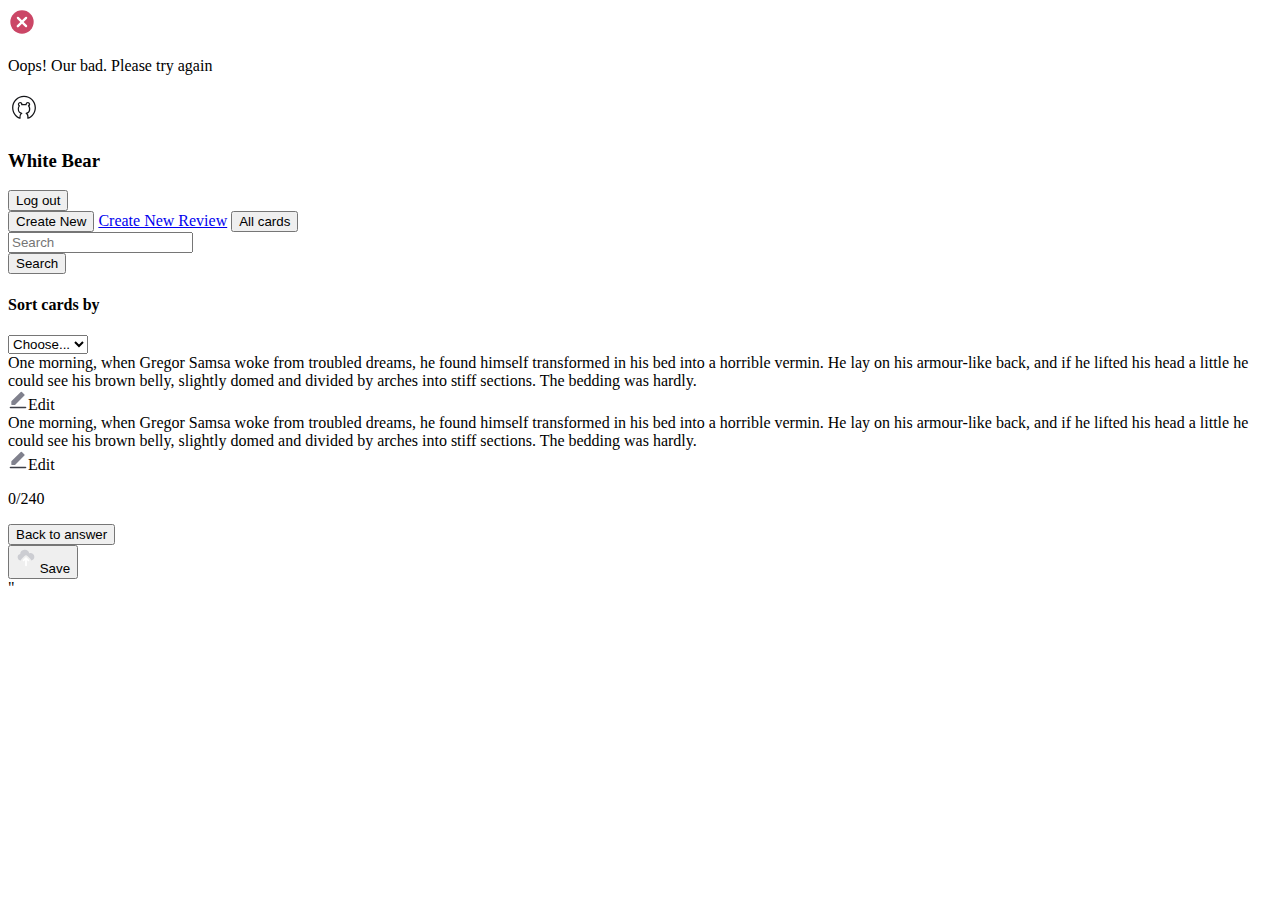
==== all-cards.html @ c9e0a58a "Created "all-cards"" ====
<html lang="en">
  <head>
    <meta charset="UTF-8" />
    <meta name="viewport" content="width=device-width, initial-scale=1.0" />
    <link rel="stylesheet" href="./style/dist.css" />
    <title>White Bear Start</title>
  </head>
  <body>
    <div
      class="w-100 bg-danger py-4 d-none justify-content-center fixed-top"
      id="overlay-success"
    >
      <img src="/icons/error.svg" width="28px" style="margin-bottom: 5px;" />
      <p class="lead">Oops! Our bad. Please try again</p>
    </div>
    <div class="container">
      <div class="row">
        <div
          class="col-12 col-xl-6 offset-xl-3 col-lg-8 offset-lg-2 col-md-10 offset-md-1"
        >
          <img src="images/logo-app.svg" width="32px;" alt="White Bear logo" />

          <h3 class="d-inline text-brand">White Bear</h3>

          <button class="btn btn-link float-right">Log out</button>

          <div
            class="btn-group d-flex mb-3"
            role="navigation"
            aria-label="navigation"
          >
              <button
              type="button"
              class="btn btn-secondary tab-active"
              >
              Create New
              </button>

                <a
                href="index.html"
                type="button"
                class="btn btn-secondary"
                >
            Create New
              Review</a>
            </button>
            <button type="button" class="btn btn-secondary tab-separator">
              All cards
            </button>
          </div> <!-- End of header buttons -->
          

            <div class="row justify-content mb-3">
              <div class="col-8">
            <input class="form-control form" type="search" placeholder="Search" aria-label="Search">
              </div>
            <div class="col-4">
            <button class="btn btn-primary btn-block" type="submit">Search</button>
            </div>
            </div>
           <!-- End of search -->
            <div class="row justify-content mb-3">
              <div class="col-4">
                <h4 class="text-muted">Sort cards by</h4>
                </div>
                <div class="col-8">
                <select class="custom-select" id="inputGroupSelect01">
                <option selected>Choose...</option>
                <option value="1">One</option>
                <option value="2">Two</option>
                <option value="3">Three</option>
                </select>
              </div>  
            </div>
            <!-- End of drop menu -->
          <div class="mb-2">
              <div class="row">
                <div class="col-10">
                  <div class="card bg-primary">
                    <div class="card-body">
                      One morning, when Gregor Samsa woke from troubled dreams, he
                      found himself transformed in his bed into a horrible vermin. He
                      lay on his armour-like back, and if he lifted his head a little
                      he could see his brown belly, slightly domed and divided by
                      arches into stiff sections. The bedding was hardly.
                    </div>
                  </div>
                </div>
                  <div class="col-2">
                  <img src="/icons/edit.svg"
                  width="20px"/>Edit
                  </div>
              </div> <!-- End of card -->

                <div class="row">
                  <div class="col-10">
                    <div class="card bg-secondary">
                      <div class="card-body">
                      One morning, when Gregor Samsa woke from troubled dreams, he
                      found himself transformed in his bed into a horrible vermin. He
                      lay on his armour-like back, and if he lifted his head a little
                      he could see his brown belly, slightly domed and divided by
                      arches into stiff sections. The bedding was hardly.
                      </div>
                    </div>
                  </div>
                    <div class="col-2">
                    <img src="/icons/edit.svg"
                    width="20px"/>Edit
                    </div>
                  </div>
          <!-- ^End of "m-5" -->

          <p class="float-right mb-5">0/240</p>

          <div class="clearfix"></div>

          <button class="btn btn-link">Back to answer</button>
          <div class="float-right">
            <button
              class="btn btn-lg btn-primary float-right"
              id="save-imagery"
            >
              <img
                src="/icons/save.svg"
                width="20px"
                style="margin-bottom: 5px;"
              />
              Save
            </button>
          </div>
        </div>
      </div>
    </div>
  </body>
  <script
    src="https://cdnjs.cloudflare.com/ajax/libs/jquery/3.5.1/jquery.min.js"
    defer
  ></script>
  <script src="sript.js" defer></script>
  "
</html>
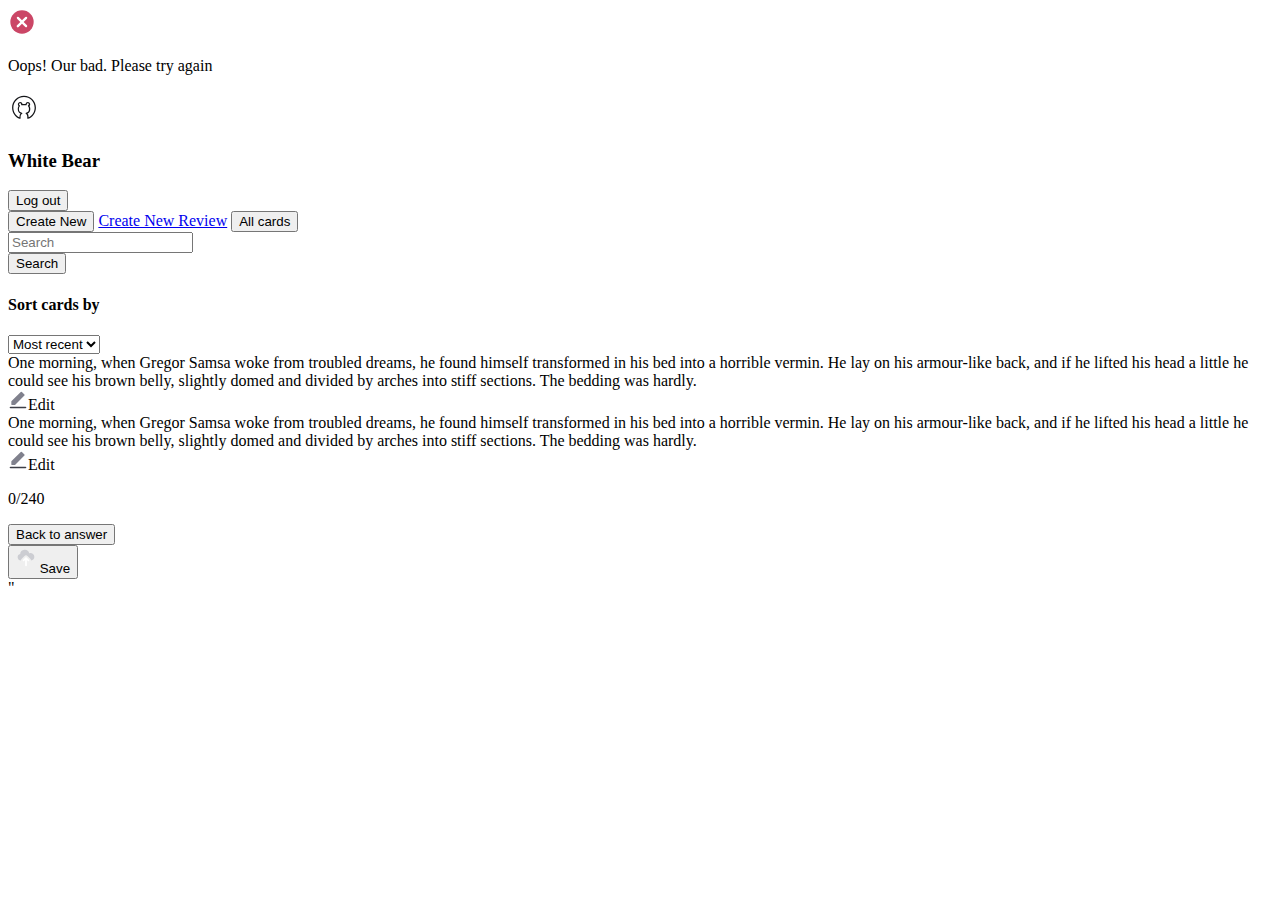
==== commit f029ac53: "added text to drop menu" ====
--- a/all-cards.html
+++ b/all-cards.html
@@ -65,10 +65,10 @@
                 </div>
                 <div class="col-8">
                 <select class="custom-select" id="inputGroupSelect01">
-                <option selected>Choose...</option>
-                <option value="1">One</option>
-                <option value="2">Two</option>
-                <option value="3">Three</option>
+                <option selected>Most recent</option>
+                <option value="1">Oldest</option>
+                <option value="2">Hardest</option>
+                <option value="3">Easiest</option>
                 </select>
               </div>  
             </div>
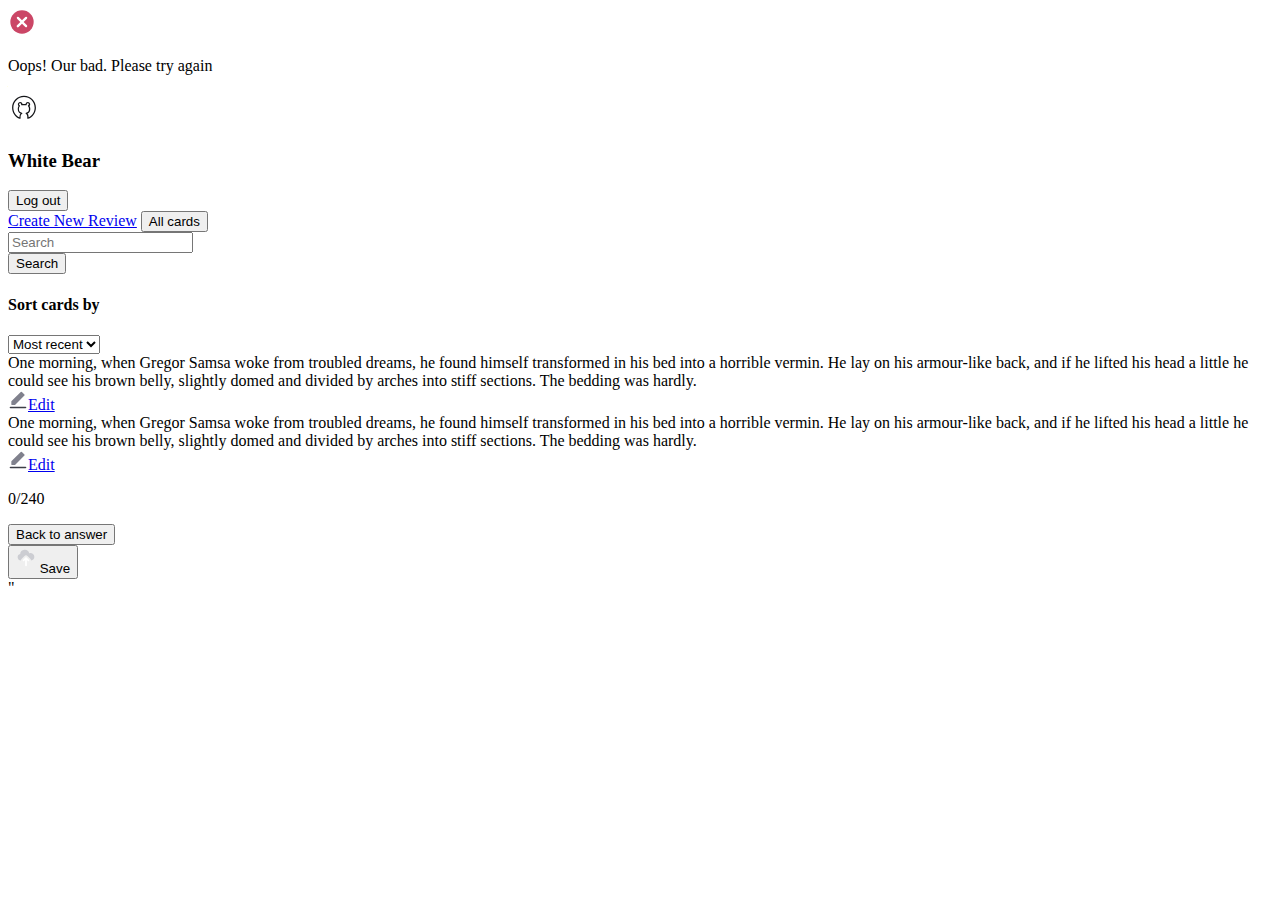
==== commit d8d61bde: "Linked all pages" ====
--- a/all-cards.html
+++ b/all-cards.html
@@ -29,22 +29,21 @@
             role="navigation"
             aria-label="navigation"
           >
-              <button
+              <a href="create-answer.html"
               type="button"
-              class="btn btn-secondary tab-active"
+              class="btn btn-secondary"
               >
               Create New
-              </button>
+      </a>
 
                 <a
-                href="index.html"
+                href="review-cue.html"
                 type="button"
                 class="btn btn-secondary"
                 >
-            Create New
               Review</a>
             </button>
-            <button type="button" class="btn btn-secondary tab-separator">
+            <button type="button" class="btn btn-secondary tab-separator tab-active">
               All cards
             </button>
           </div> <!-- End of header buttons -->
@@ -86,10 +85,10 @@
                     </div>
                   </div>
                 </div>
-                  <div class="col-2">
+                  <a href="edit.html" class="btn btn-link col-2">
                   <img src="/icons/edit.svg"
                   width="20px"/>Edit
-                  </div>
+                  </a>
               </div> <!-- End of card -->
 
                 <div class="row">
@@ -104,10 +103,10 @@
                       </div>
                     </div>
                   </div>
-                    <div class="col-2">
+                    <a href="edit.html" class="btn btn-link col-2">
                     <img src="/icons/edit.svg"
                     width="20px"/>Edit
-                    </div>
+                    </a>
                   </div>
           <!-- ^End of "m-5" -->
 
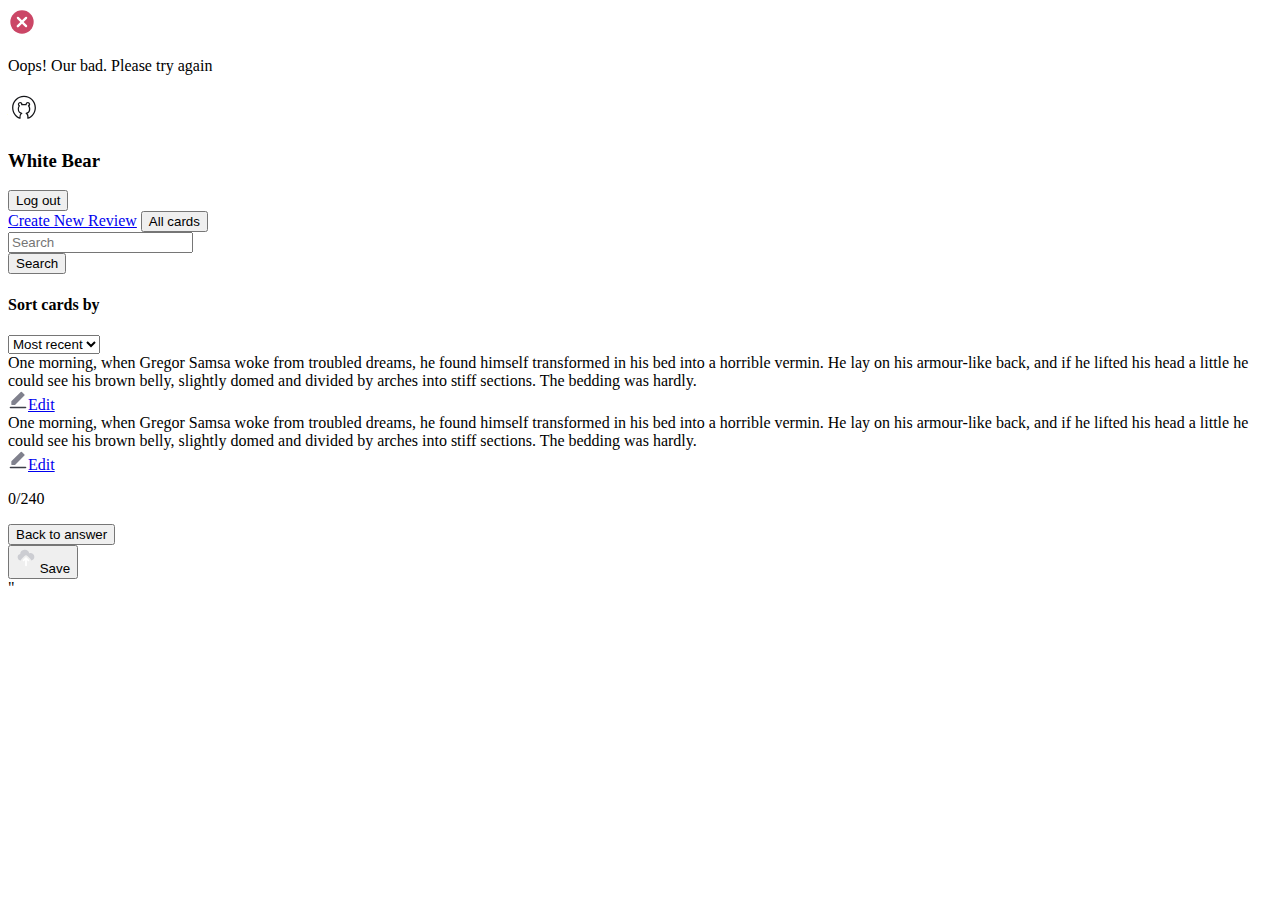
==== commit e69dd817: "Edited href on all pages" ====
--- a/all-cards.html
+++ b/all-cards.html
@@ -2,7 +2,7 @@
   <head>
     <meta charset="UTF-8" />
     <meta name="viewport" content="width=device-width, initial-scale=1.0" />
-    <link rel="stylesheet" href="./style/dist.css" />
+    <link rel="stylesheet" href="/style/dist.css" />
     <title>White Bear Start</title>
   </head>
   <body>
